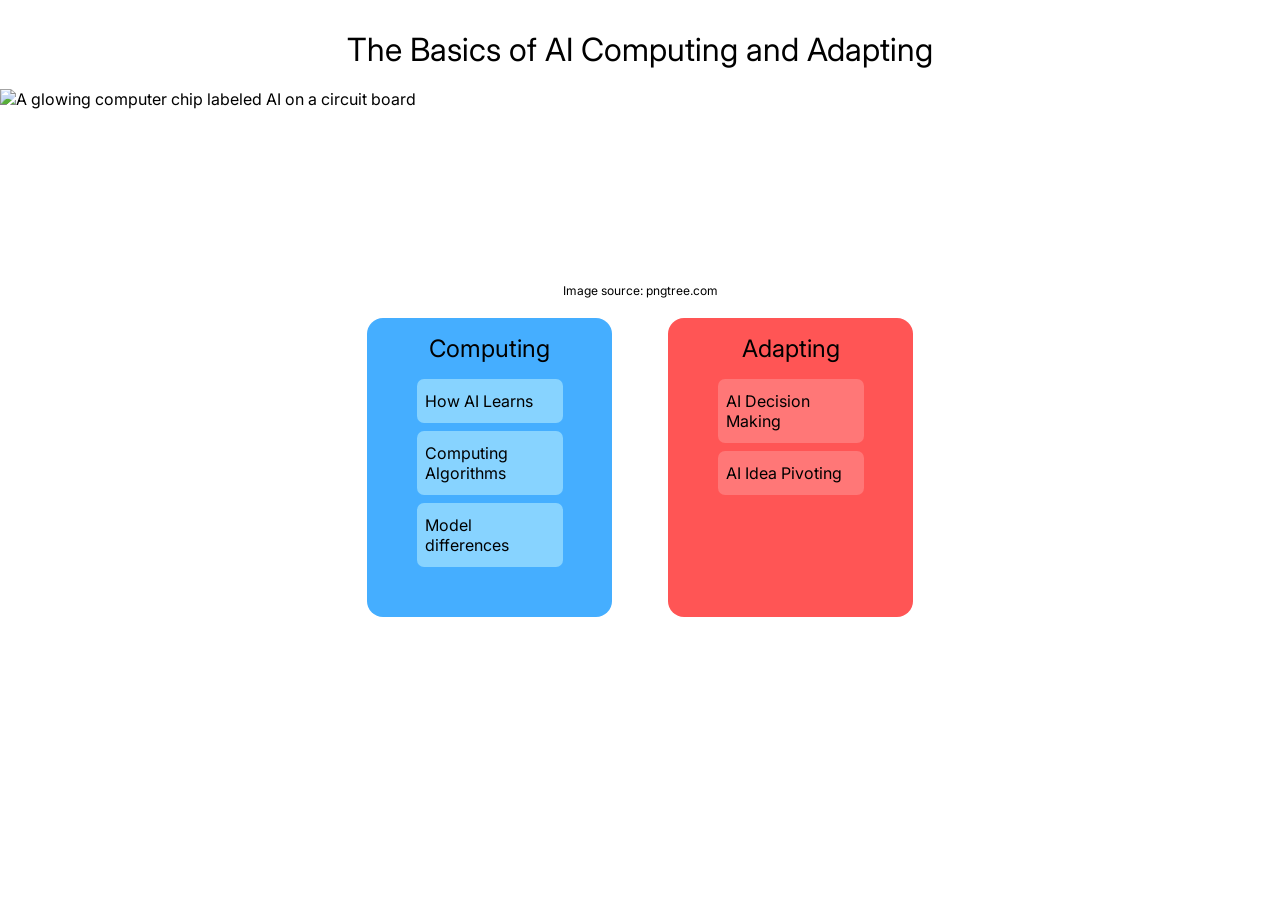
==== index.html @ b67067af "got structure of website, no images" ====
<!DOCTYPE html>
<html lang="en">
<head>
  <meta charset="UTF-8">
  <meta name="viewport" content="width=device-width, initial-scale=1.0">
  <title>The Basics of AI Computing and Adapting</title>

  <!-- Inter font from Google Fonts -->
  <link rel="preconnect" href="https://fonts.googleapis.com">
  <link rel="preconnect" href="https://fonts.gstatic.com" crossorigin>
  <link href="https://fonts.googleapis.com/css2?family=Inter&display=swap" rel="stylesheet">

  <link rel="stylesheet" href="styles.css">
</head>
<body>

  <header class="site-header">
    <h1 class="site-title">The Basics of AI Computing and Adapting</h1>
  </header>

  <main>

    <img class="hero-image" src="images/hero.jpg" alt="A glowing computer chip labeled AI on a circuit board">
    <p class="image-credit">Image source: pngtree.com</p>

    <nav class="topics">

      <section class="topic-card computing">
        <h2 class="topic-title">Computing</h2>
        <ul class="topic-links">
          <li><a class="topic-button" href="how-ai-learns.html">How AI Learns</a></li>
          <li><a class="topic-button" href="computing-algorithms.html">Computing Algorithms</a></li>
          <li><a class="topic-button" href="model-differences.html">Model differences</a></li>
        </ul>
      </section>

      <section class="topic-card adapting">
        <h2 class="topic-title">Adapting</h2>
        <ul class="topic-links">
          <li><a class="topic-button" href="ai-decision-making.html">AI Decision Making</a></li>
          <li><a class="topic-button" href="ai-idea-pivoting.html">AI Idea Pivoting</a></li>
        </ul>
      </section>

    </nav>

  </main>

</body>
</html>
---- styles.css ----
/* ---------- Colors from the Figma design ---------- */

:root {
  --computing-card: #45aeff;
  --computing-button: #87d3ff;
  --adapting-card: #ff5555;
  --adapting-button: #ff7777;

  --nav-bar: #d9d9d9;
  --computing-nav: #64bafc;
  --home-nav: #ffbc50;

  --computing-background: #d9f0ff;
  --adapting-background: #ffd9d9;
  --about-background: #d2f4d2;
}


/* ---------- Whole page ---------- */

body {
  margin: 0;
  background-color: #ffffff;
  color: #000000;
  font-family: "Inter", sans-serif;
}


/* ---------- Header and title ---------- */

.site-header {
  padding-top: 30px;
  padding-bottom: 20px;
}

.site-title {
  margin: 0;
  font-size: 32px;
  font-weight: normal;
  text-align: center;
}


/* ---------- Hero image ---------- */

.hero-image {
  display: block;
  width: 100%;
  height: 190px;
  object-fit: cover;
}

.image-credit {
  margin: 4px 0 0 0;
  font-size: 12px;
  text-align: center;
}


/* ---------- The two topic cards ---------- */

.topics {
  display: flex;
  justify-content: center;
  gap: 56px;
  padding-top: 20px;
  padding-bottom: 30px;
}

.topic-card {
  width: 245px;
  min-height: 267px;
  border-radius: 16px;
  padding-top: 16px;
  padding-bottom: 16px;
}

.computing {
  background-color: var(--computing-card);
}

.adapting {
  background-color: var(--adapting-card);
}

.topic-title {
  margin: 0 0 16px 0;
  font-size: 24px;
  font-weight: normal;
  text-align: center;
}


/* ---------- Buttons inside the cards ---------- */

.topic-links {
  display: flex;
  flex-direction: column;
  align-items: center;
  gap: 8px;
  margin: 0;
  padding: 0;
  list-style: none;
}

.topic-button {
  display: block;
  width: 130px;
  padding: 12px 8px;
  border-radius: 7px;
  color: #000000;
  font-size: 16px;
  text-decoration: none;
}

.computing .topic-button {
  background-color: var(--computing-button);
}

.adapting .topic-button {
  background-color: var(--adapting-button);
}


/* =========================================================
   INTERIOR PAGES AND ABOUT PAGE
   ========================================================= */


/* ---------- Page background colors ---------- */

.computing-page {
  background-color: var(--computing-background);
}

.adapting-page {
  background-color: var(--adapting-background);
}

.about-page {
  background-color: var(--about-background);
}


/* ---------- Top nav bar ---------- */

.site-nav {
  background-color: var(--nav-bar);
}

.nav-list {
  display: flex;
  justify-content: space-between;
  align-items: center;
  margin: 0;
  padding: 6px 20px;
  list-style: none;
}

/* The three colored buttons in the nav bar */
.nav-button {
  display: block;
  padding: 4px 12px;
  border-radius: 4px;
  color: #000000;
  font-size: 16px;
  text-decoration: none;
  cursor: pointer;
}

.computing-nav {
  width: 188px;
  background-color: var(--computing-nav);
}

.home-nav {
  width: 72px;
  background-color: var(--home-nav);
  text-align: center;
}

.adapting-nav {
  width: 188px;
  background-color: var(--adapting-button);
}


/* ---------- Drop-down menus in the nav ---------- */

/* "details" opens and closes when you click its "summary" */
.nav-dropdown {
  position: relative;
}

/* The white panel that shows up when a drop-down is open */
.dropdown-panel {
  position: absolute;
  top: 40px;
  display: flex;
  flex-direction: column;
  align-items: center;
  gap: 12px;
  width: 212px;
  margin: 0;
  padding: 24px 0;
  background-color: #ffffff;
  list-style: none;
}

/* Keep the Adapting panel from going off the right edge */
.adapting-panel {
  right: 0;
}

/* The buttons inside the drop-down panels reuse .topic-button
   from the home page, so they only need their colors here */
.dropdown-panel .computing-link {
  background-color: var(--computing-button);
}

.dropdown-panel .adapting-link {
  background-color: var(--adapting-button);
}


/* ---------- Page content ---------- */

.page-content {
  width: 684px;
  margin: 0 auto;
  padding-top: 24px;
  padding-bottom: 40px;
}

.page-title {
  margin: 0 0 20px 0;
  font-size: 32px;
  font-weight: 600;
}


/* ---------- White rounded cards that hold the text ---------- */

.content-card {
  margin-bottom: 20px;
  padding: 16px 28px;
  border-radius: 40px;
  background-color: #ffffff;
  box-shadow: 0 2px 4px 3px rgba(0, 0, 0, 0.25);
  font-size: 16px;
}

.card-heading {
  margin: 0 0 4px 0;
  font-size: 20px;
  font-weight: 500;
}

.card-text {
  margin: 0;
}

.card-list {
  margin: 0;
  padding-left: 20px;
}


/* ---------- Diagrams between the cards ---------- */

.diagram {
  display: block;
  width: 470px;
  margin: 0 auto 20px auto;
  border-radius: 20px;
}

.wide-diagram {
  width: 600px;
}


/* ---------- About page ---------- */

.about-content {
  width: 465px;
}

.about-card {
  text-align: center;
}

.about-heading {
  margin: 0;
  font-size: 24px;
  font-weight: 500;
}

.about-text {
  margin: 0;
  font-size: 18px;
  font-weight: 500;
  font-style: normal;
}
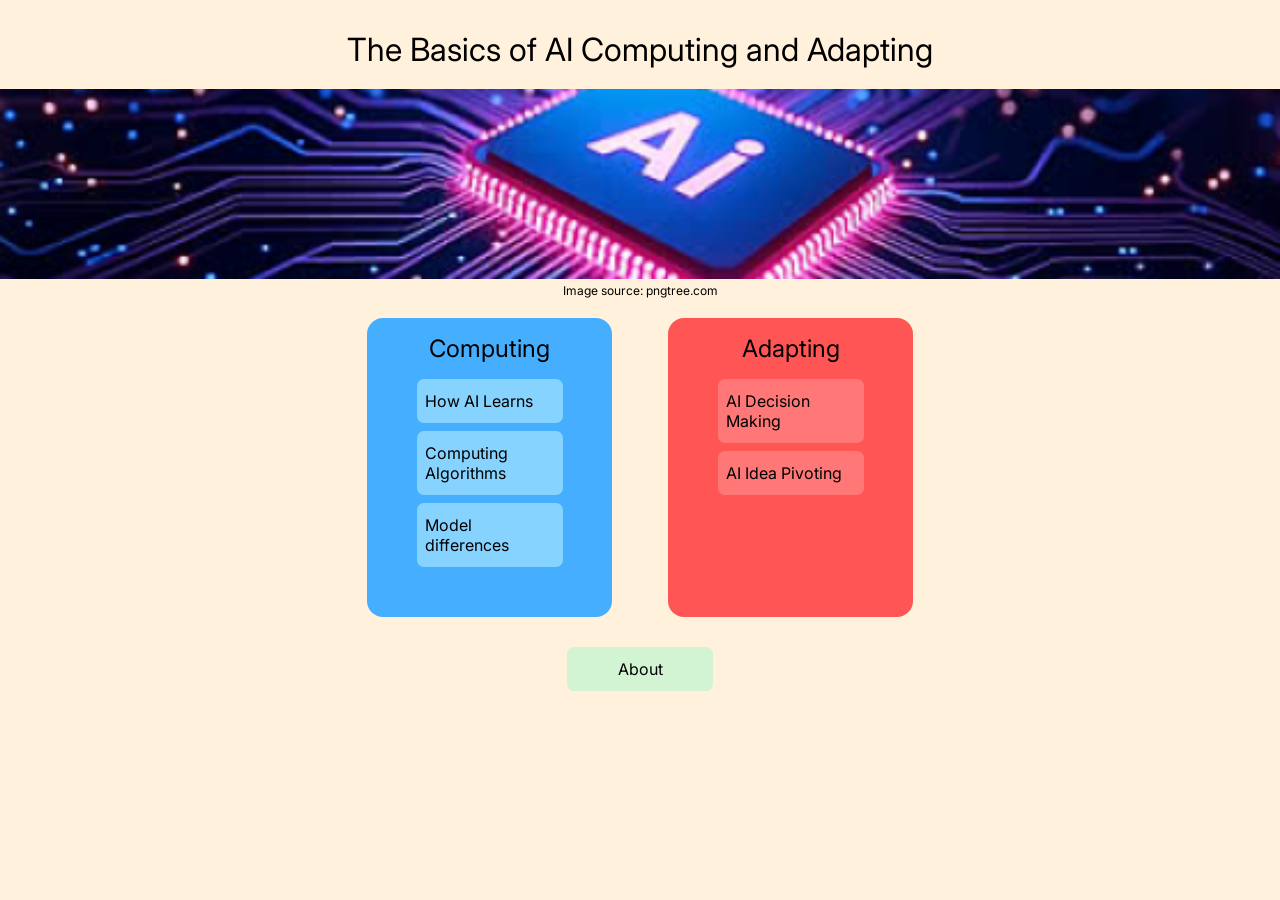
==== commit dcfc82a6: "Finished" ====
--- a/index.html
+++ b/index.html
@@ -12,7 +12,7 @@
 
   <link rel="stylesheet" href="styles.css">
 </head>
-<body>
+<body class="index">
 
   <header class="site-header">
     <h1 class="site-title">The Basics of AI Computing and Adapting</h1>
@@ -20,7 +20,7 @@
 
   <main>
 
-    <img class="hero-image" src="images/hero.jpg" alt="A glowing computer chip labeled AI on a circuit board">
+    <img class="hero-image" src="images/hero.png" alt="A glowing computer chip labeled AI on a circuit board">
     <p class="image-credit">Image source: pngtree.com</p>
 
     <nav class="topics">
@@ -44,6 +44,8 @@
 
     </nav>
 
+        <a class="topic-button about-button" href="about.html">About</a>
+
   </main>
 
 </body>
--- a/styles.css
+++ b/styles.css
@@ -1,6 +1,8 @@
 /* ---------- Colors from the Figma design ---------- */
 
 :root {
+  --index-background: #fff1db;
+
   --computing-card: #45aeff;
   --computing-button: #87d3ff;
   --adapting-card: #ff5555;
@@ -128,6 +130,10 @@
 
 
 /* ---------- Page background colors ---------- */
+
+.index {
+  background-color: var(--index-background);
+}
 
 .computing-page {
   background-color: var(--computing-background);
@@ -302,3 +308,13 @@
   font-weight: 500;
   font-style: normal;
 }
+
+/* ---------- About button on the home page ---------- */
+
+/* Uses .topic-button for its size and shape,
+   and the About page's green for its color */
+.about-button {
+  margin: 0 auto 40px auto;
+  background-color: var(--about-background);
+  text-align: center;
+}
